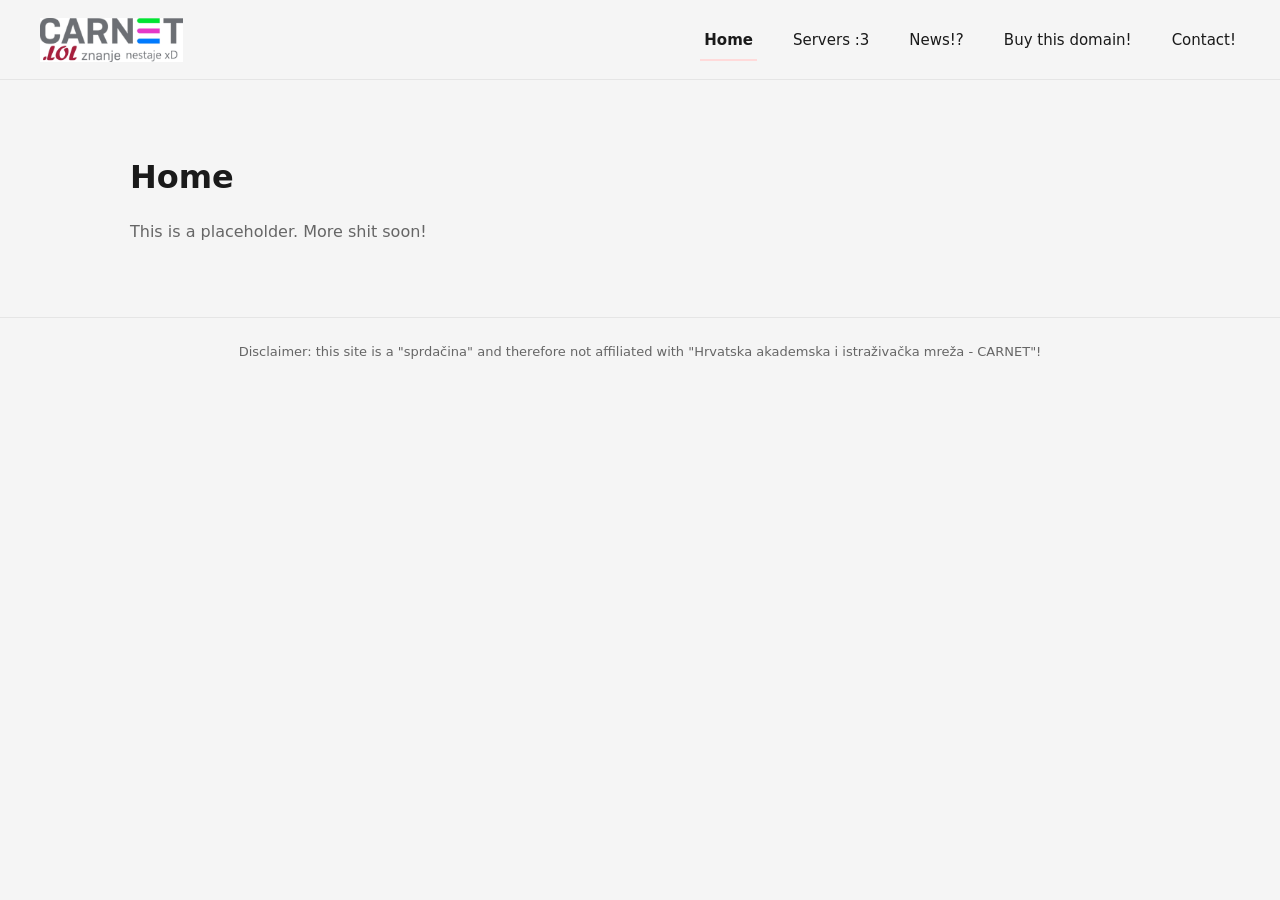
==== index.html @ e967a81b "Add files via upload" ====
<!DOCTYPE html>
<html lang="en">
<head>
  <meta charset="UTF-8">
  <meta name="viewport" content="width=device-width, initial-scale=1.0">
  <title>carnet.lol</title>
  <link rel="icon" type="image/svg+xml" href="favicon.png">
  <link rel="stylesheet" href="style.css">
</head>
<body>

  <header class="site-header">
  <a href="index.html">
    <img src="logo.jpg" alt="Nema znanja..." class="logo">
	</a>
    <nav class="site-nav">
      <ul>
        <li><a href="index.html" class="active">Home</a></li>
        <li><a href="thing.html">Servers :3</a></li>
		<li><a href="thing2.html">News!?</a></li>
        <li><a href="thing3.html">Buy this domain!</a></li>
        <li><a href="thing4.html">Contact!</a></li>
      </ul>
    </nav>
  </header>

  <main>
    <h1>Home</h1>
    <p>This is a placeholder. More shit soon!</p>
  </main>


  <footer class="site-footer">
    Disclaimer: this site is a "sprdačina" and therefore not affiliated with "<a href="https://carnet.hr" target="_blank">Hrvatska akademska i istraživačka mreža - CARNET</a>"!
  </footer>
</body>
</html>
---- style.css ----
:root {
  --color-bg: #F5F5F5;
  --color-text: #1a1a1a;
  --color-muted: #666666;
  --color-accent: #FFDADA;
  --color-border: #e5e5e5;
  --header-height: 80px;
  --max-width: 1100px;
}

* {
  box-sizing: border-box;
}

body {
  margin: 0;
  font-family: system-ui, -apple-system, "Segoe UI", Arial, sans-serif;
  color: var(--color-text);
  background: var(--color-bg);
  line-height: 1.6;
}

a {
  color: inherit;
  text-decoration: none;
}

/* ---------- Header ---------- */

.site-header {
  height: var(--header-height);
  border-bottom: 1px solid var(--color-border);
  display: flex;
  align-items: center;
  justify-content: space-between;
  gap: 32px;
  padding: 0 40px;
}

/* Logo image */
.logo {
  height: 44px;
  width: auto;
  display: block;
}

/* ---------- Nav ---------- */

.site-nav ul {
  list-style: none;
  display: flex;
  gap: 32px;
  margin: 0;
  padding: 0;
}

.site-nav a {
  font-size: 15px;
  color: var(--color-text);
  padding: 10px 4px;
  border-bottom: 2px solid transparent;
  transition: border-color 0.15s ease;
}

.site-nav a:hover {
  border-bottom-color: var(--color-accent);
}

.site-nav a.active {
  border-bottom-color: var(--color-accent);
  font-weight: 600;
}

/* ---------- Main content ---------- */

main {
  max-width: var(--max-width);
  margin: 0 auto;
  padding: 72px 40px;
}

main h1 {
  font-size: 32px;
  margin: 0 0 16px;
}

main p {
  color: var(--color-muted);
  max-width: 60ch;
  margin: 0;
}

/* ---------- Footer ---------- */

.site-footer {
  padding: 16px 40px;
  text-align: center;
  font-size: 13px;
  color: var(--color-muted);
}

.site-footer + .site-footer {
  padding-top: 0;
}

.site-footer:first-of-type {
  border-top: 1px solid var(--color-border);
  padding-top: 24px;
}

.site-footer:last-of-type {
  padding-bottom: 24px;
}

.site-footer a:hover {
  text-decoration: underline;
}
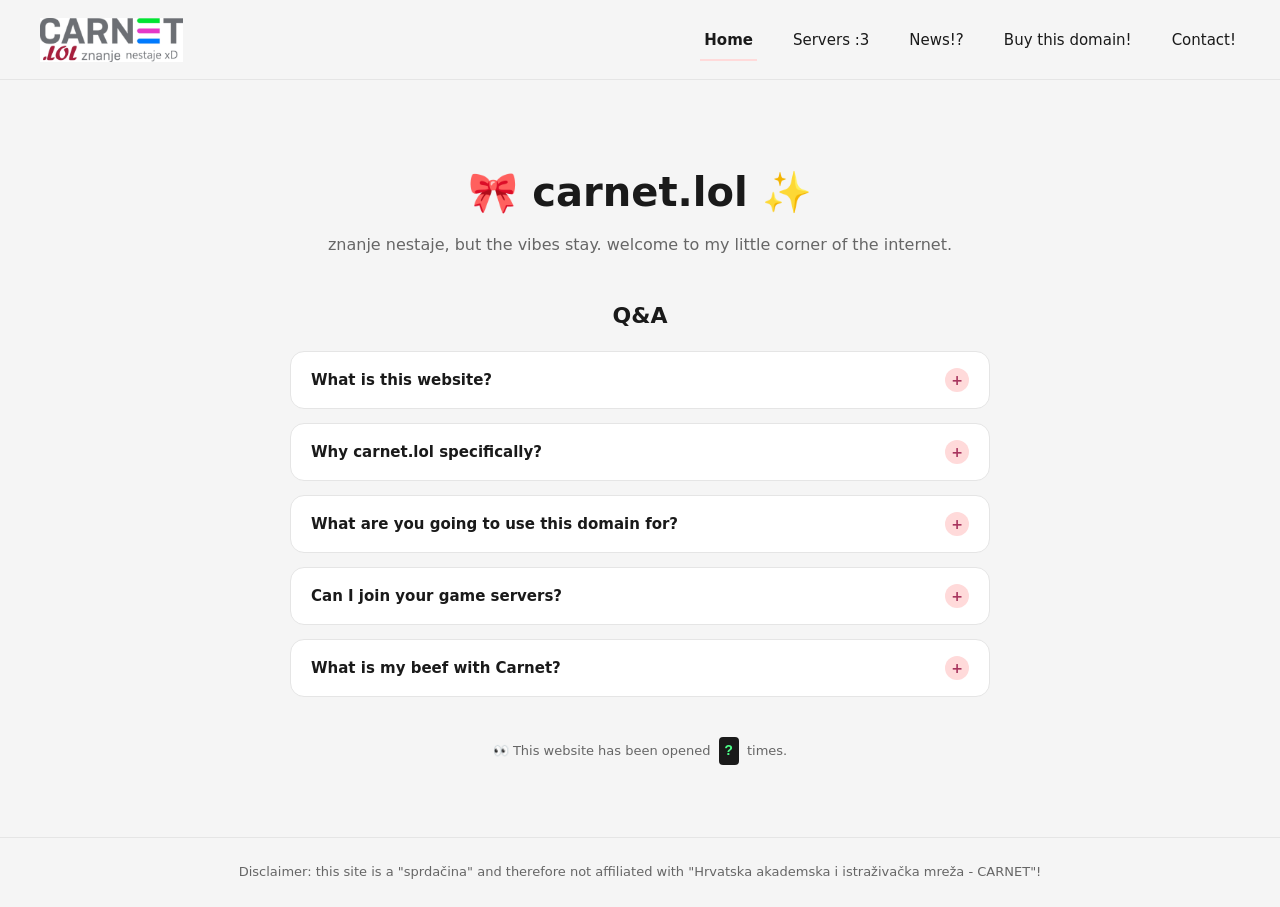
==== commit 263188fc: "Enhance index.html with styles and content Added styles for home page and Q&A section, including ani" ====
--- a/index.html
+++ b/index.html
@@ -6,6 +6,130 @@
   <title>carnet.lol</title>
   <link rel="icon" type="image/svg+xml" href="favicon.png">
   <link rel="stylesheet" href="style.css">
+  <style>
+    /* ---------- Home page kawaii extras (scoped to this page) ---------- */
+
+    .home-hero {
+      text-align: center;
+      padding: 8px 0 40px;
+    }
+
+    .home-hero h1 {
+      font-size: 40px;
+      margin: 0 0 8px;
+    }
+
+    .home-hero .sparkle {
+      display: inline-block;
+      animation: bounce 1.6s ease-in-out infinite;
+    }
+
+    @keyframes bounce {
+      0%, 100% { transform: translateY(0) rotate(0deg); }
+      50% { transform: translateY(-6px) rotate(8deg); }
+    }
+
+    .home-hero p {
+      color: var(--color-muted);
+      max-width: none;
+      margin: 0 auto;
+    }
+
+    /* ----- Q&A ----- */
+
+    .qna-section {
+      max-width: 700px;
+      margin: 0 auto;
+    }
+
+    .qna-title {
+      font-size: 22px;
+      margin: 0 0 18px;
+      text-align: center;
+    }
+
+    .qna-item {
+      background: #ffffff;
+      border: 1px solid var(--color-border);
+      border-radius: 14px;
+      margin-bottom: 14px;
+      overflow: hidden;
+    }
+
+    .qna-item summary {
+      list-style: none;
+      cursor: pointer;
+      display: flex;
+      align-items: center;
+      justify-content: space-between;
+      gap: 12px;
+      padding: 16px 20px;
+      font-weight: 600;
+      font-size: 15px;
+    }
+
+    .qna-item summary::-webkit-details-marker {
+      display: none;
+    }
+
+    .qna-item summary .qna-icon {
+      flex-shrink: 0;
+      width: 24px;
+      height: 24px;
+      border-radius: 999px;
+      background: var(--color-accent);
+      color: #a8355e;
+      display: flex;
+      align-items: center;
+      justify-content: center;
+      font-size: 14px;
+      transition: transform 0.2s ease;
+    }
+
+    .qna-item[open] summary .qna-icon {
+      transform: rotate(45deg);
+    }
+
+    .qna-item summary:hover {
+      background: var(--color-bg);
+    }
+
+    .qna-answer {
+      padding: 0 20px 18px;
+      color: var(--color-muted);
+      max-width: none;
+      margin: 0;
+    }
+
+    /* ----- Visitor counter ----- */
+
+    .visitor-counter {
+      display: flex;
+      align-items: center;
+      justify-content: center;
+      gap: 8px;
+      margin: 40px auto 0;
+      font-size: 13px;
+      color: var(--color-muted);
+    }
+
+    .visitor-counter .count-box {
+      display: inline-flex;
+      gap: 2px;
+    }
+
+    .visitor-counter .count-box span {
+      background: #1a1a1a;
+      color: #4dff88;
+      font-family: monospace;
+      font-size: 14px;
+      font-weight: 700;
+      padding: 3px 6px;
+      border-radius: 4px;
+      min-width: 14px;
+      text-align: center;
+    }
+  </style>
 </head>
 <body>
 
@@ -25,13 +149,71 @@
   </header>
 
   <main>
-    <h1>Home</h1>
-    <p>This is a placeholder. More shit soon!</p>
+    <div class="home-hero">
+      <h1><span class="sparkle">🎀</span> carnet.lol <span class="sparkle">✨</span></h1>
+      <p>znanje nestaje, but the vibes stay. welcome to my little corner of the internet.</p>
+    </div>
+
+    <section class="qna-section">
+      <h2 class="qna-title">Q&amp;A</h2>
+
+      <details class="qna-item">
+        <summary>What is this website? <span class="qna-icon">+</span></summary>
+        <p class="qna-answer"><a href="https://www.youtube.com/watch?v=pVbtFP40E50" target="_blank">Crazy Hamburger :3</a></p>
+      </details>
+
+      <details class="qna-item">
+        <summary>Why carnet.lol specifically? <span class="qna-icon">+</span></summary>
+        <p class="qna-answer">About half a year ago, a cool professor and I were going through a lesson on domains and networking. We got onto the topic of phishing, and just for a laugh I checked whether any 'CARNET-ish' domain was available. Fast forward to today: I stumbled onto this masterpiece. I was hunting for a cheap domain so my friends wouldn't have to type out an IP address every time it changed (for game servers)...</p>
+      </details>
+
+      <details class="qna-item">
+        <summary>What are you going to use this domain for? <span class="qna-icon">+</span></summary>
+        <p class="qna-answer">To host my cool blog, game servers...<br><br>DEFINITELY NOT for phishing since I dont want SOA to bust down my door at night. 😊 </p>
+		<img src="https://soa.hr/img/soa-logo-big.png" width="200" height="200" style="display:block; margin:0 auto;"><br>
+      </details>
+
+      <details class="qna-item">
+        <summary>Can I join your game servers? <span class="qna-icon">+</span></summary>
+        <p class="qna-answer">Yep, head over to the "Servers :3" page for the ip adress and rules.</p>
+      </details>
+
+      <details class="qna-item">
+        <summary>What is my beef with Carnet? <span class="qna-icon">+</span></summary>
+        <p class="qna-answer">I could write for ages, but shortly said:<br>
+		They or the goverment doesn't give a fuck about the infrastructure...  (if it works for now, who cares)<br><br>
+		1. Every time at the beggining/end of the school year, or when there is some tourtament... Their servers (potatos) start being overloaded and painfully slow / or timeout...<br><br>
+		2. Data breaches, specificly the one by "INF group" shows that they are incompetent to keep our data safe.<br><br>
+		3. The ammount of fucking spam/brainrot quotes (from Viva Engage) I get onto my schools email acc is mind blowing...
+		</p>
+      </details>
+    </section>
+
+<div class="visitor-counter">
+  <span>👀 This website has been opened</span>
+  <span class="count-box" id="visitor-count">
+    <span>-</span>
+  </span>
+  <span>times.</span>
+</div>
   </main>
 
 
   <footer class="site-footer">
     Disclaimer: this site is a "sprdačina" and therefore not affiliated with "<a href="https://carnet.hr" target="_blank">Hrvatska akademska i istraživačka mreža - CARNET</a>"!
   </footer>
+
+  <script>
+    fetch('https://abacus.jasoncameron.dev/hit/carnet-lols/home')
+      .then(res => res.json())
+      .then(data => {
+        const digits = String(data.value).padStart(0, '0').split('');
+        const box = document.getElementById('visitor-count');
+        box.innerHTML = digits.map(d => `<span>${d}</span>`).join('');
+      })
+      .catch(() => {
+        document.getElementById('visitor-count').innerHTML = '<span>?</span>';
+      });
+  </script>
 </body>
 </html>
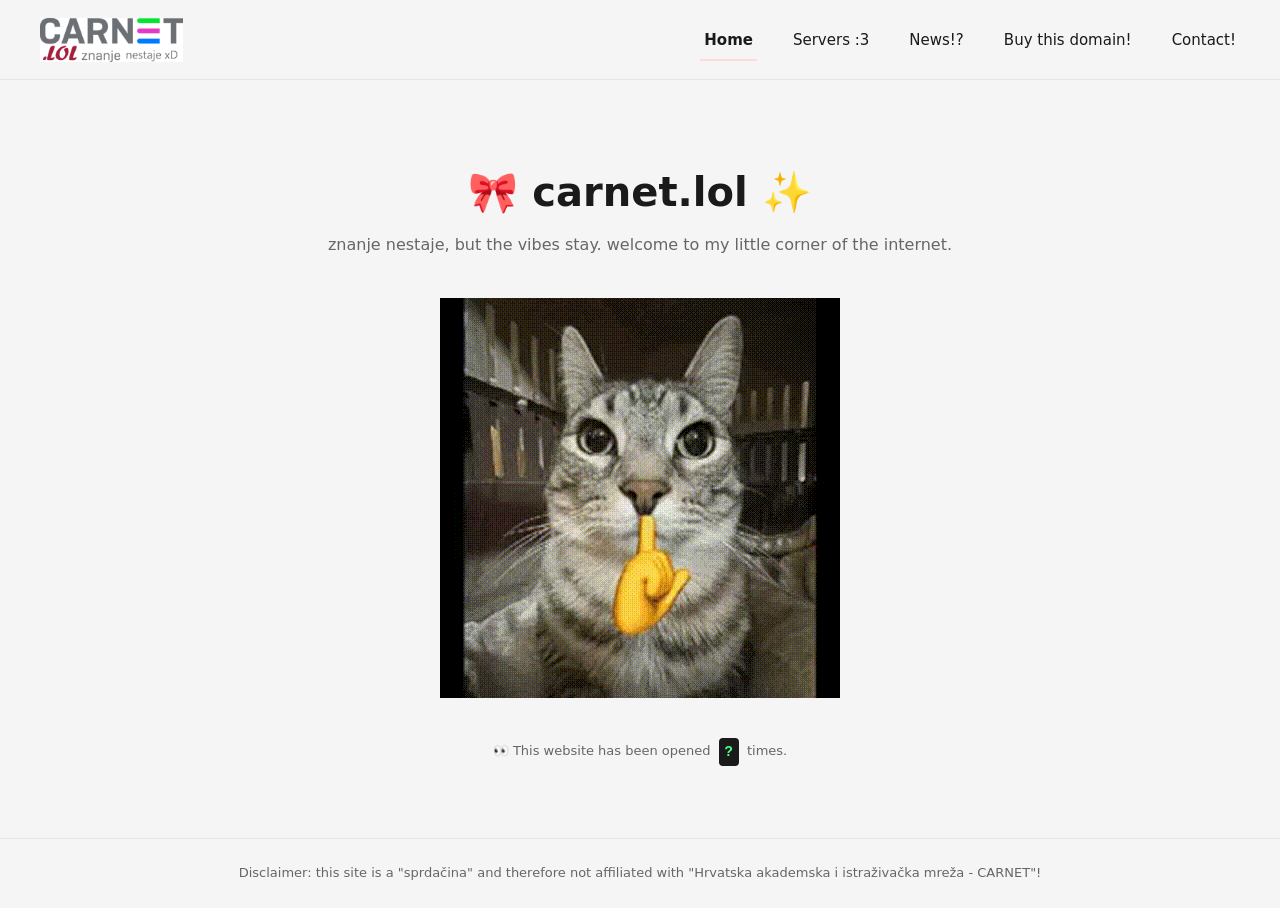
==== commit 4de9c25c: "Remove Q&A section from index.html Removed Q&A section from the index.html file." ====
--- a/index.html
+++ b/index.html
@@ -154,40 +154,7 @@
       <p>znanje nestaje, but the vibes stay. welcome to my little corner of the internet.</p>
     </div>
 
-    <section class="qna-section">
-      <h2 class="qna-title">Q&amp;A</h2>
-
-      <details class="qna-item">
-        <summary>What is this website? <span class="qna-icon">+</span></summary>
-        <p class="qna-answer"><a href="https://www.youtube.com/watch?v=pVbtFP40E50" target="_blank">Crazy Hamburger :3</a></p>
-      </details>
-
-      <details class="qna-item">
-        <summary>Why carnet.lol specifically? <span class="qna-icon">+</span></summary>
-        <p class="qna-answer">About half a year ago, a cool professor and I were going through a lesson on domains and networking. We got onto the topic of phishing, and just for a laugh I checked whether any 'CARNET-ish' domain was available. Fast forward to today: I stumbled onto this masterpiece. I was hunting for a cheap domain so my friends wouldn't have to type out an IP address every time it changed (for game servers)...</p>
-      </details>
-
-      <details class="qna-item">
-        <summary>What are you going to use this domain for? <span class="qna-icon">+</span></summary>
-        <p class="qna-answer">To host my cool blog, game servers...<br><br>DEFINITELY NOT for phishing since I dont want SOA to bust down my door at night. 😊 </p>
-		<img src="https://soa.hr/img/soa-logo-big.png" width="200" height="200" style="display:block; margin:0 auto;"><br>
-      </details>
-
-      <details class="qna-item">
-        <summary>Can I join your game servers? <span class="qna-icon">+</span></summary>
-        <p class="qna-answer">Yep, head over to the "Servers :3" page for the ip adress and rules.</p>
-      </details>
-
-      <details class="qna-item">
-        <summary>What is my beef with Carnet? <span class="qna-icon">+</span></summary>
-        <p class="qna-answer">I could write for ages, but shortly said:<br>
-		They or the goverment doesn't give a fuck about the infrastructure...  (if it works for now, who cares)<br><br>
-		1. Every time at the beggining/end of the school year, or when there is some tourtament... Their servers (potatos) start being overloaded and painfully slow / or timeout...<br><br>
-		2. Data breaches, specificly the one by "INF group" shows that they are incompetent to keep our data safe.<br><br>
-		3. The ammount of fucking spam/brainrot quotes (from Viva Engage) I get onto my schools email acc is mind blowing...
-		</p>
-      </details>
-    </section>
+    <img src="cat-cat-mog.png" style="display:block; margin:0 auto;"></p>
 
 <div class="visitor-counter">
   <span>👀 This website has been opened</span>
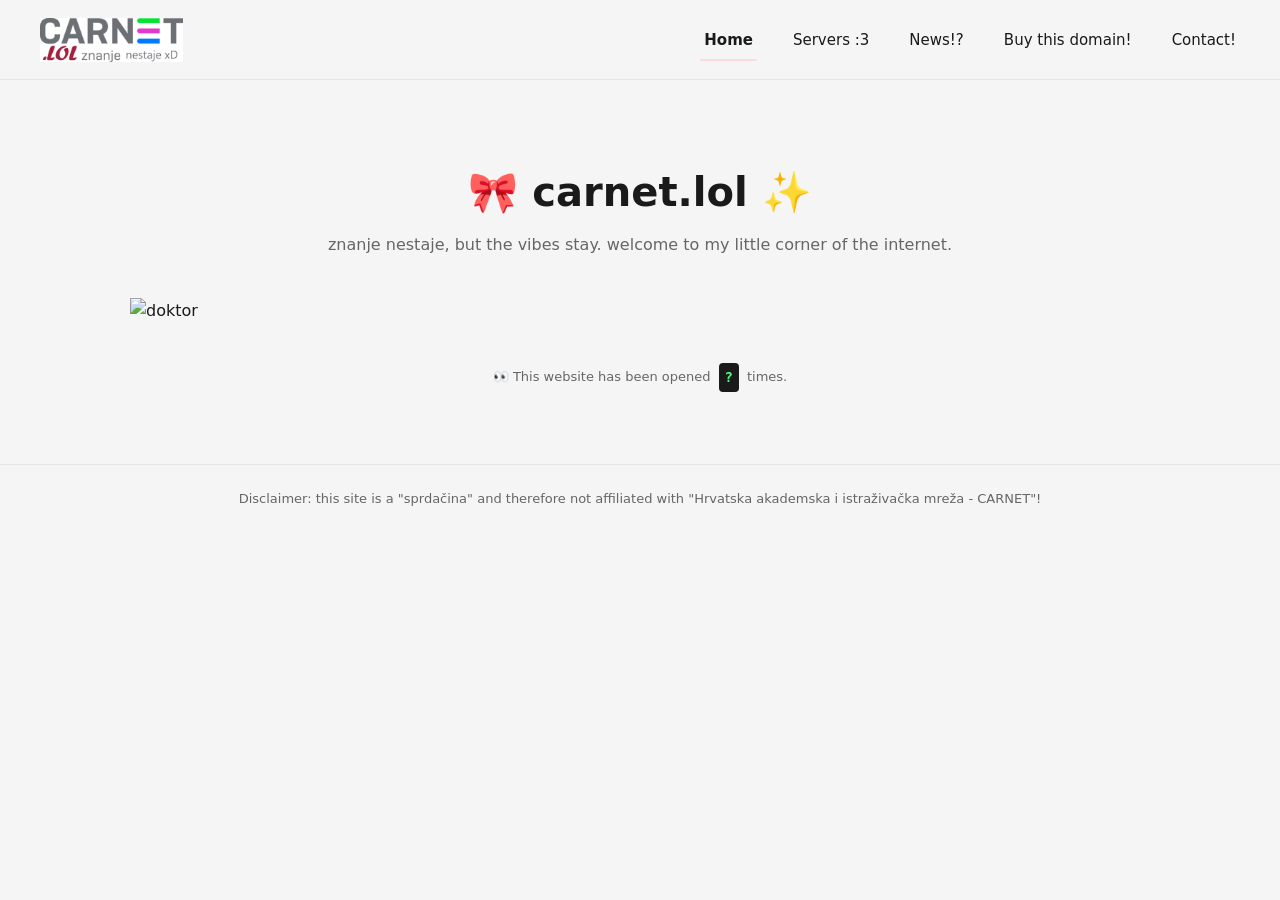
==== commit ce612289: "Replace cat image with nija image in index.html" ====
--- a/index.html
+++ b/index.html
@@ -154,7 +154,7 @@
       <p>znanje nestaje, but the vibes stay. welcome to my little corner of the internet.</p>
     </div>
 
-    <img src="cat-cat-mog.png" style="display:block; margin:0 auto;"></p>
+    <img src="nija.png" alt="doktor" style="display:block; margin:0 auto;"></p>
 
 <div class="visitor-counter">
   <span>👀 This website has been opened</span>
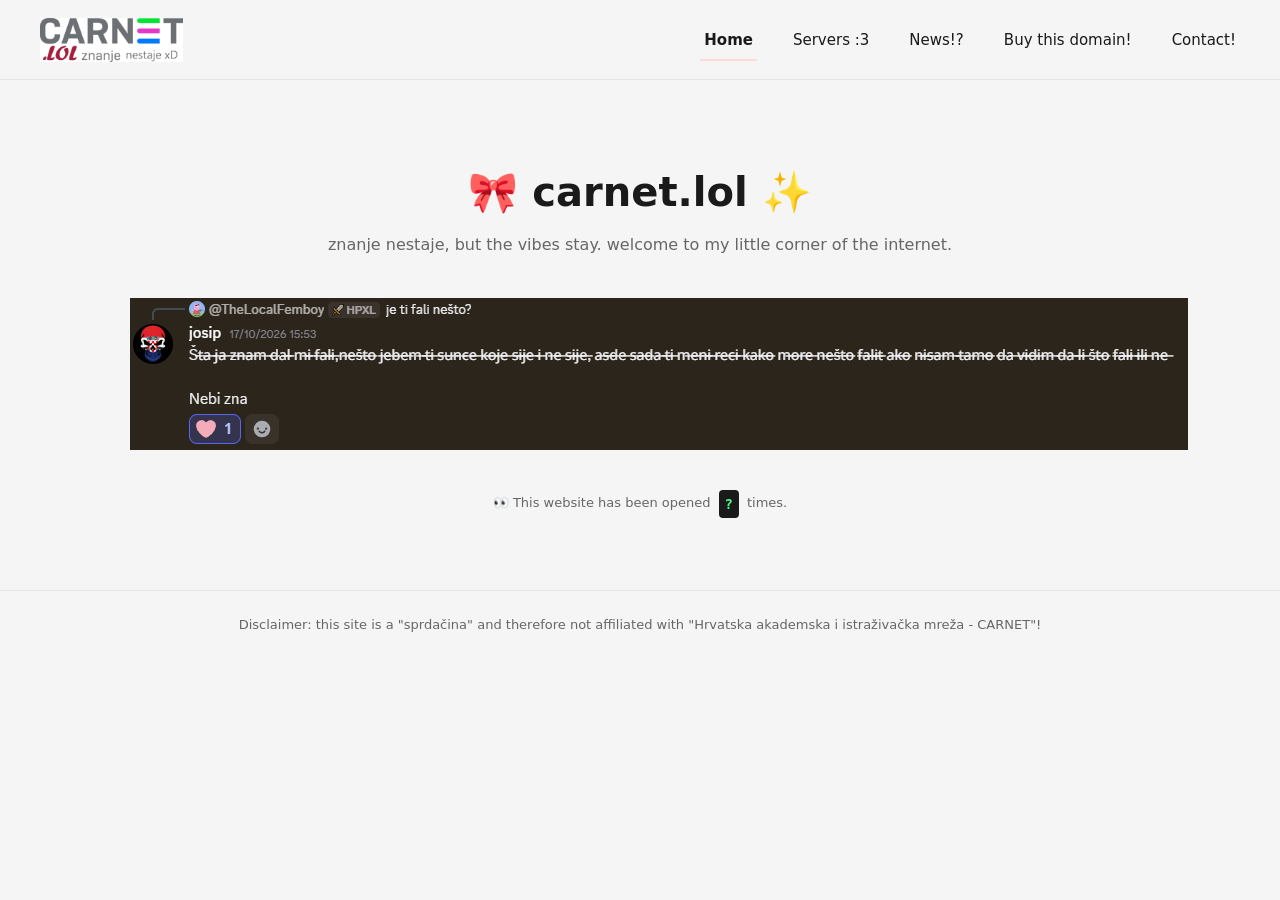
==== commit ba3b3010: "Fix image file extension from .png to .PNG" ====
--- a/index.html
+++ b/index.html
@@ -154,7 +154,7 @@
       <p>znanje nestaje, but the vibes stay. welcome to my little corner of the internet.</p>
     </div>
 
-    <img src="nija.png" alt="doktor" style="display:block; margin:0 auto;"></p>
+    <img src="nija.PNG" alt="doktor" style="display:block; margin:0 auto;"></p>
 
 <div class="visitor-counter">
   <span>👀 This website has been opened</span>
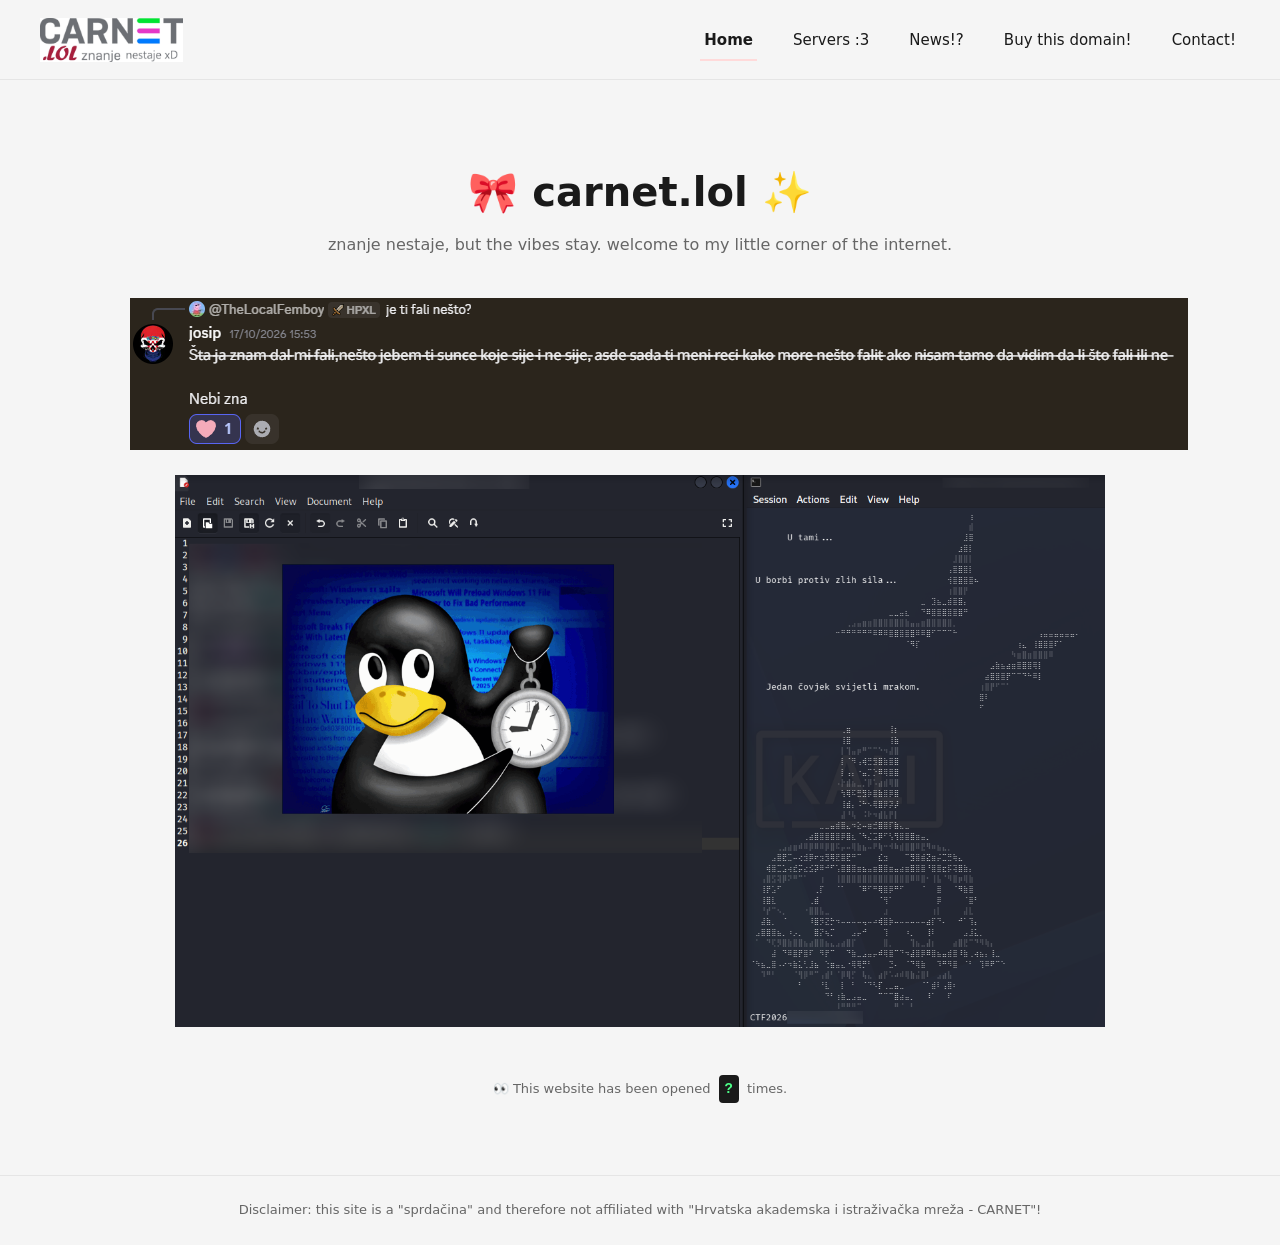
==== commit e1714eab: "Update image structure and add centered link Wrap image in a div and add a centered link with an ima" ====
--- a/index.html
+++ b/index.html
@@ -154,7 +154,11 @@
       <p>znanje nestaje, but the vibes stay. welcome to my little corner of the internet.</p>
     </div>
 
-    <img src="nija.PNG" alt="doktor" style="display:block; margin:0 auto;"></p>
+   <div><img src="nija.PNG" alt="doktor" style="display:block; margin:0 auto;"></p></div><br>
+<div style="text-align: center;">
+  <a href="iwillimplementthislaterwhenthereisaarticleaboutthiswounderfulleventonlinetnxok">
+  <img src="hacknite.png" alt="3am broo :sob:" width="930.67" height="552"></a>
+</div>
 
 <div class="visitor-counter">
   <span>👀 This website has been opened</span>
